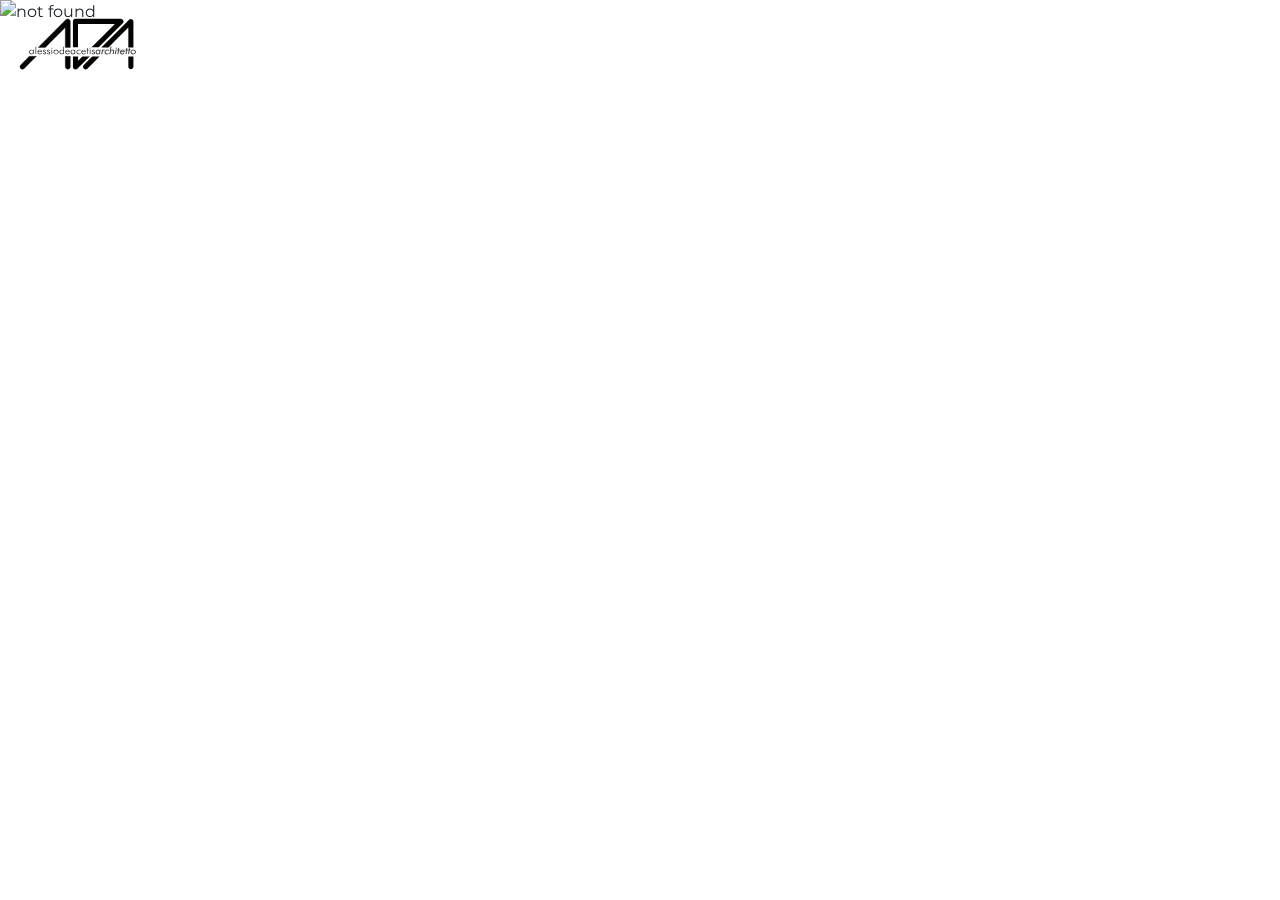
==== index.html @ 45acc665 "Update index.html" ====
<!doctype html>
<html lang="it">
  <head>
    <meta charset="utf-8">
    <meta name="viewport" content="width=device-width, initial-scale=1">
    
    <!--<link href="https://cdn.jsdelivr.net/npm/bootstrap@5.1.1/dist/css/bootstrap.min.css" rel="stylesheet" integrity="sha384-F3w7mX95PdgyTmZZMECAngseQB83DfGTowi0iMjiWaeVhAn4FJkqJByhZMI3AhiU" crossorigin="anonymous">
    -->
    <link rel="stylesheet" type="text/css" href="bootstrap/css/bootstrap.css">
    <link rel="stylesheet" type="text/css" href="css/index.css">
    <link rel="preconnect" href="https://fonts.googleapis.com">
    <link rel="preconnect" href="https://fonts.gstatic.com" crossorigin>
    <link href="https://fonts.googleapis.com/css2?family=Montserrat:wght@500&display=swap" rel="stylesheet">

    <title>studio ADA</title>
  </head>
<body>
<!-------------------------------  NAVBAR  -------------------------------------->
    <nav id="miaNavbar" class="navbar navbar-dark bg-dark fixed-top">
        <div class="container-fluid">
          <a class="navbar-brand" href="#">
            <img src="images/Logo ADA.svg" width="140" class="me-3"></a>
          <button class="navbar-toggler" type="button" data-bs-toggle="offcanvas" data-bs-target="#offcanvasNavbar" aria-controls="offcanvasNavbar">
            <span class="navbar-toggler-icon"></span>
          </button>
          <div class="offcanvas offcanvas-end" tabindex="-1" id="offcanvasNavbar" aria-labelledby="offcanvasNavbarLabel">
            <div class="offcanvas-header">
              <h5 class="offcanvas-title" id="offcanvasNavbarLabel">STUDIO ADA</h5>
              <button type="button" class="btn-close btn-close-white text-reset" data-bs-dismiss="offcanvas" aria-label="Close"></button>
            </div>
            <div class="offcanvas-body">
              <ul class="navbar-nav justify-content-end flex-grow-1 pe-3">
                <li class="nav-item">
                  <a class="nav-link active" aria-current="page" href="index.html">HOME</a>
                </li>
                <li class="nav-item">
                  <a class="nav-link" href="projects.html">PROGETTI</a>
                </li>
                <li class="nav-item">
                    <a class="nav-link" href="about.html">STUDIO</a>
                </li>
                <li class="nav-item">
                    <a class="nav-link" href="contacts.html">CONTATTI</a>
                </li>
            </div>
          </div>
        </div>
      </nav>

<!-------------------------------  CAROUSEL  -------------------------------------->
<div id="carouselExampleFade" class="carousel slide carousel-fade" data-bs-ride="carousel">
    <article id="citazione">
        <h1>"L'architettura è una scultura abitata"</h1>
        <p>(Constantin Brancusi)</p>
    </article>
    <div class="carousel-inner">
      <div class="carousel-item active">
        <img src="images/land4.jpg" class="d-block w-100" alt="not found">
      </div>
      <div class="carousel-item">
        <img src="images/land2.jpg" class="d-block w-100" alt="not found">
      </div>
      <div class="carousel-item">
        <img src="images/land1.png" class="d-block w-100" alt="not found">
      </div>
    </div>
    <button class="carousel-control-prev" type="button" data-bs-target="#carouselExampleFade" data-bs-slide="prev">
      <span class="carousel-control-prev-icon" aria-hidden="true"></span>
      <span class="visually-hidden">Previous</span>
    </button>
    <button class="carousel-control-next" type="button" data-bs-target="#carouselExampleFade" data-bs-slide="next">
      <span class="carousel-control-next-icon" aria-hidden="true"></span>
      <span class="visually-hidden">Next</span>
    </button>
  </div>

<!------------------------------- CARD   --------------------------------------------->
<div id="similFooter" class="container-fluid">
    <h2>Studio di Architettura ADA</h2>
    <h4>Architetto Alessio De Acetis</h4>
    <p>Via dello studio dell'architetto, 1, Roma</p>
    <p>telefono 333/1234567</p>
    <p>email architetto@gmail.com</p>
</div>

    <script src="bootstrap/js/bootstrap.bundle.js"></script>

  </body>
</html>
---- css/index.css ----
body {
    font-family: 'Montserrat', sans-serif;
}
/******************* NAV**************************/
#miaNavbar{
    background-color: transparent !important;
}

#offcanvasNavbar {
    background-image: url('../images/bl2.jpg');
    background-size: cover;
    background-position: center;
    box-shadow: 0 0 10px black;
}

.offcanvas-backdrop.show {
    opacity: 0.2;
}

.offcanvas-body {
    display:flex;
}

.offcanvas-title{
    color: rgb(255, 255, 255, 0.1);
    text-shadow: 0 0 2px white;
}



#citazione{
    display: flex;
    flex-direction: column;
    position: absolute;
    font-size: 1.5rem;
    z-index: 5;
    top: 120px;
    left: 30px;
    opacity: 0;
    animation: 1.5s linear citazioneFade;
    animation-delay: 0.2s;
    animation-fill-mode: forwards;
}

#citazione p {
    font-size: 0.5rem;
    margin-right: 10px;
    align-self: flex-end;
}

#carouselExampleFade img {
    height: 100vh;
    vertical-align:top;
    object-fit: cover;
    position: relative;
}

.carousel{
    position:fixed;
    width: 100%;
}

#similFooter {
    opacity: 0;
    background: linear-gradient(45deg, rgb(255, 255, 255, 1), rgb(255, 255, 255, 0));
    /*background-color: rgb(255, 255, 255, 0.4);*/
    padding-top: 10px;
    padding-bottom: 10px;
    position: absolute;
    z-index: 5;
    animation: 3s ease-in enter;
    animation-delay: 1.4s;
    animation-fill-mode: forwards;
}

/********************************** ANIMATIONS ***********************************************/
@keyframes enter {
    from {
        bottom: 60px;
        opacity: 0
    }
    25%{
        bottom: 0px;
        opacity: 0.3;
    }
    40%{
        bottom: 0px;
        opacity: 1;
    }
    60%{
        bottom: 0px;
        opacity: 1;
    }
    to {
        bottom: -285px;
        opacity: 1;
    }
}

@keyframes citazioneFade {
    from{
        opacity: 0;
        left: -15px;

    }
    to {
        opacity: 1;
        left: 30px;
    }
}
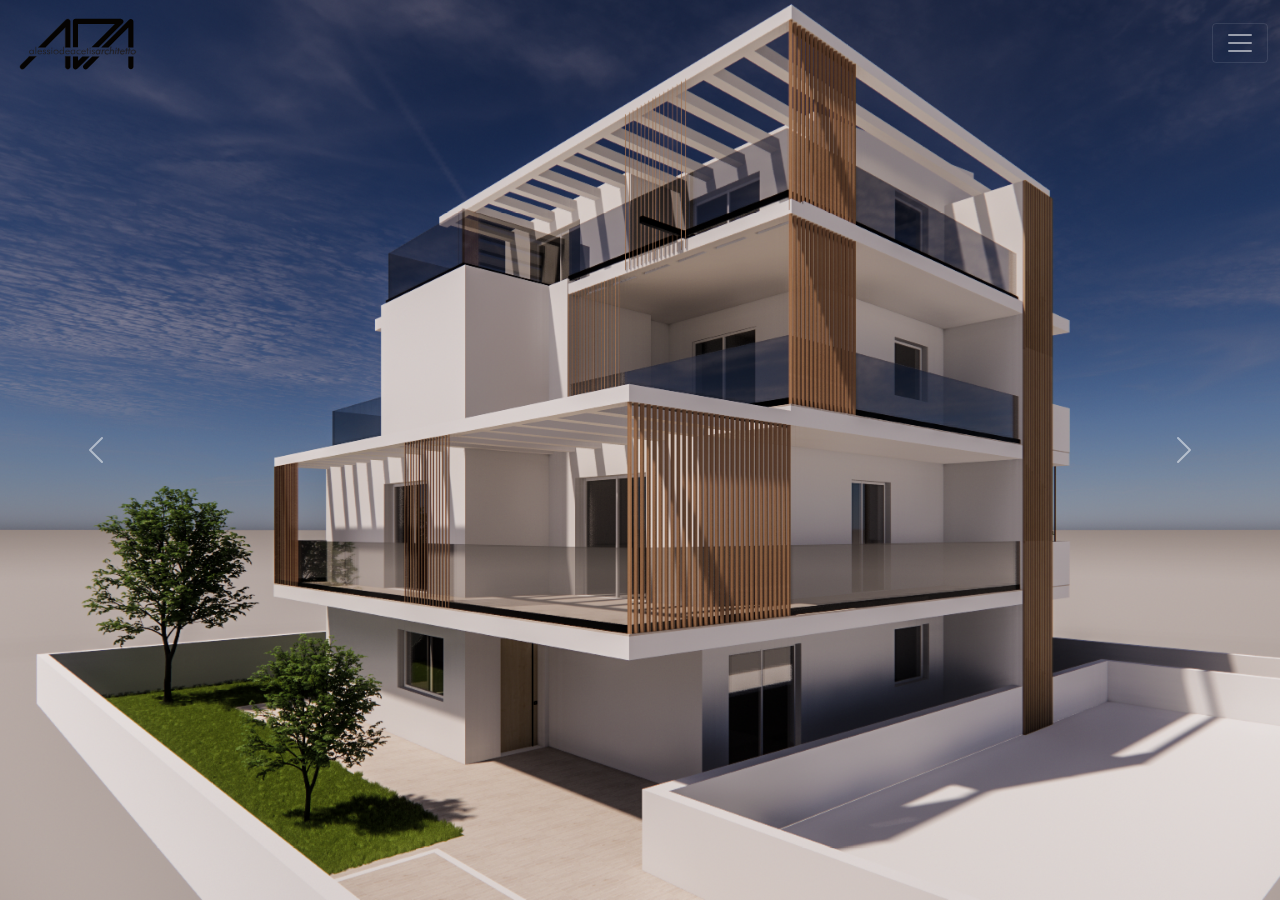
==== commit b3c32042: "landing all changed" ====
--- a/index.html
+++ b/index.html
@@ -11,7 +11,6 @@
     <link rel="preconnect" href="https://fonts.googleapis.com">
     <link rel="preconnect" href="https://fonts.gstatic.com" crossorigin>
     <link href="https://fonts.googleapis.com/css2?family=Montserrat:wght@500&display=swap" rel="stylesheet">
-
     <title>studio ADA</title>
   </head>
 <body>
@@ -49,19 +48,18 @@
 
 <!-------------------------------  CAROUSEL  -------------------------------------->
 <div id="carouselExampleFade" class="carousel slide carousel-fade" data-bs-ride="carousel">
-    <article id="citazione">
-        <h1>"L'architettura è una scultura abitata"</h1>
-        <p>(Constantin Brancusi)</p>
-    </article>
     <div class="carousel-inner">
       <div class="carousel-item active">
-        <img src="images/land4.jpg" class="d-block w-100" alt="not found">
+        <img src="images/land1.png" class="d-block w-100" alt="not found">
       </div>
       <div class="carousel-item">
-        <img src="images/land2.jpg" class="d-block w-100" alt="not found">
+        <img src="images/land2.png" class="d-block w-100" alt="not found">
       </div>
       <div class="carousel-item">
-        <img src="images/land1.png" class="d-block w-100" alt="not found">
+        <img src="images/land3.jpg" class="d-block w-100" alt="not found">
+      </div>
+      <div class="carousel-item">
+        <img src="images/land4.jpg" class="d-block w-100" alt="not found">
       </div>
     </div>
     <button class="carousel-control-prev" type="button" data-bs-target="#carouselExampleFade" data-bs-slide="prev">
@@ -78,9 +76,14 @@
 <div id="similFooter" class="container-fluid">
     <h2>Studio di Architettura ADA</h2>
     <h4>Architetto Alessio De Acetis</h4>
-    <p>Via dello studio dell'architetto, 1, Roma</p>
-    <p>telefono 333/1234567</p>
-    <p>email architetto@gmail.com</p>
+    <p>Piazzale dello sport, 6, 00040, Marino(RM)</p>
+    <p><img src="images/IconCall.svg">0688653454</p>
+    <p><img src="images/IconPhone.svg">3470730661</p>
+    <a href="mailto:Alessiodeacetis@libero.it"><img src="images/IconEmail.svg">Alessiodeacetis@libero.it</a>
+    <br>
+    <a href="#"><img class="social" src="images/instagram.png"></a>
+    <a href="#"><img class="social" src="images/facebook.png"></a>
+    <a href="#"><img class="social" src="images/youtube.png"></a>
 </div>
 
     <script src="bootstrap/js/bootstrap.bundle.js"></script>
--- a/css/index.css
+++ b/css/index.css
@@ -7,7 +7,7 @@
 }
 
 #offcanvasNavbar {
-    background-image: url('../images/bl2.jpg');
+    background-image: url('../images/bl2-min.jpg');
     background-size: cover;
     background-position: center;
     box-shadow: 0 0 10px black;
@@ -26,27 +26,7 @@
     text-shadow: 0 0 2px white;
 }
 
-
-
-#citazione{
-    display: flex;
-    flex-direction: column;
-    position: absolute;
-    font-size: 1.5rem;
-    z-index: 5;
-    top: 120px;
-    left: 30px;
-    opacity: 0;
-    animation: 1.5s linear citazioneFade;
-    animation-delay: 0.2s;
-    animation-fill-mode: forwards;
-}
-
-#citazione p {
-    font-size: 0.5rem;
-    margin-right: 10px;
-    align-self: flex-end;
-}
+/*****************************************************/
 
 #carouselExampleFade img {
     height: 100vh;
@@ -62,22 +42,40 @@
 
 #similFooter {
     opacity: 0;
-    background: linear-gradient(45deg, rgb(255, 255, 255, 1), rgb(255, 255, 255, 0));
-    /*background-color: rgb(255, 255, 255, 0.4);*/
+    background: linear-gradient(45deg, rgb(0, 0, 0, 1), rgb(0, 0, 0, 0));
+    color: rgb(255, 255, 255, 0.6);
+    text-shadow: 0 0 4px black;
     padding-top: 10px;
     padding-bottom: 10px;
+    padding-left: 15px;
     position: absolute;
     z-index: 5;
     animation: 3s ease-in enter;
-    animation-delay: 1.4s;
+    animation-delay: 0.2s;
     animation-fill-mode: forwards;
+}
+
+#similFooter a {
+    text-decoration: none;
+    color: rgb(255, 255, 255, 0.6);
+}
+
+#similFooter img {
+    opacity: 0.6;
+    padding-right: 5px;
+}
+
+.social {
+    padding-top: 15px;
+    margin-right:50px;
+    width:40px;
 }
 
 /********************************** ANIMATIONS ***********************************************/
 @keyframes enter {
     from {
-        bottom: 60px;
-        opacity: 0
+        bottom: 20px;
+        opacity: 0.05
     }
     25%{
         bottom: 0px;
@@ -85,9 +83,9 @@
     }
     40%{
         bottom: 0px;
-        opacity: 1;
+        opacity: 0.8;
     }
-    60%{
+    65%{
         bottom: 0px;
         opacity: 1;
     }
@@ -96,15 +94,3 @@
         opacity: 1;
     }
 }
-
-@keyframes citazioneFade {
-    from{
-        opacity: 0;
-        left: -15px;
-
-    }
-    to {
-        opacity: 1;
-        left: 30px;
-    }
-}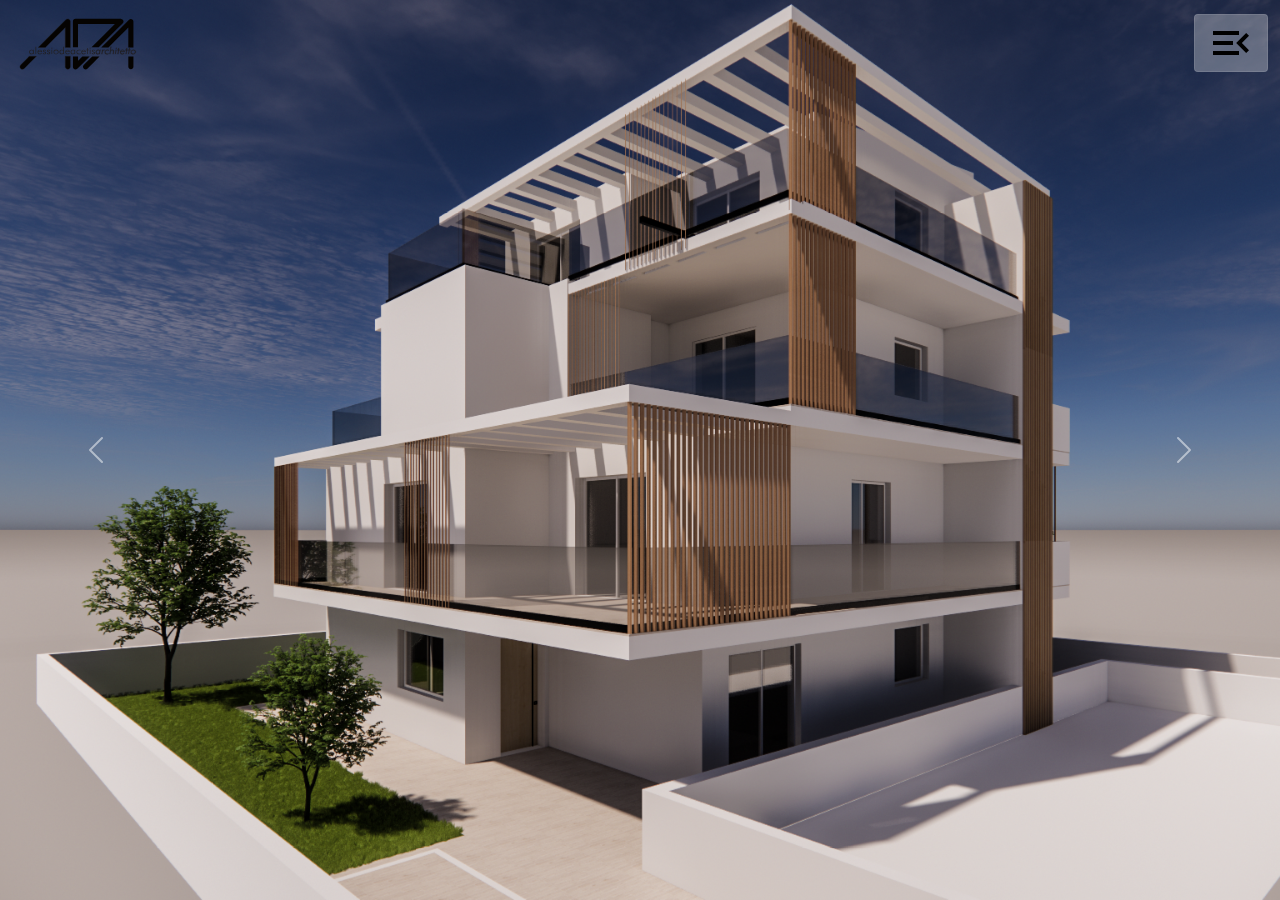
==== commit 5b41f2e7: "landing and contacts all done" ====
--- a/index.html
+++ b/index.html
@@ -17,10 +17,10 @@
 <!-------------------------------  NAVBAR  -------------------------------------->
     <nav id="miaNavbar" class="navbar navbar-dark bg-dark fixed-top">
         <div class="container-fluid">
-          <a class="navbar-brand" href="#">
+          <a class="navbar-brand" href="index.html">
             <img src="images/Logo ADA.svg" width="140" class="me-3"></a>
           <button class="navbar-toggler" type="button" data-bs-toggle="offcanvas" data-bs-target="#offcanvasNavbar" aria-controls="offcanvasNavbar">
-            <span class="navbar-toggler-icon"></span>
+            <img src="images/icons/menu.svg">
           </button>
           <div class="offcanvas offcanvas-end" tabindex="-1" id="offcanvasNavbar" aria-labelledby="offcanvasNavbarLabel">
             <div class="offcanvas-header">
@@ -72,18 +72,18 @@
     </button>
   </div>
 
-<!------------------------------- CARD   --------------------------------------------->
-<div id="similFooter" class="container-fluid">
+<!------------------------------- FOOTER   --------------------------------------------->
+<div id="footer" class="container-fluid">
     <h2>Studio di Architettura ADA</h2>
     <h4>Architetto Alessio De Acetis</h4>
-    <p>Piazzale dello sport, 6, 00040, Marino(RM)</p>
-    <p><img src="images/IconCall.svg">0688653454</p>
-    <p><img src="images/IconPhone.svg">3470730661</p>
-    <a href="mailto:Alessiodeacetis@libero.it"><img src="images/IconEmail.svg">Alessiodeacetis@libero.it</a>
-    <br>
-    <a href="#"><img class="social" src="images/instagram.png"></a>
-    <a href="#"><img class="social" src="images/facebook.png"></a>
-    <a href="#"><img class="social" src="images/youtube.png"></a>
+    <a class="contacts" href="https://goo.gl/maps/tKF3xkt3KVui4APU7"><img src="images/icons/IconMap.svg">Piazzale dello sport, 6, 00040, Marino(RM)</a>
+    <a class="contacts" href="tel:0688653454"><img src="images/icons/IconCall.svg">0688653454</a>
+    <a class="contacts" href="tel:3470730661"><img src="images/icons/IconPhone.svg">3470730661</a>
+    <a class="contacts" href="mailto:Alessiodeacetis@libero.it"><img src="images/icons/IconEmail.svg">Alessiodeacetis@libero.it</a>
+    <a href="#"><img class="social" src="images/icons/instagram.png"></a>
+    <a href="#"><img class="social" src="images/icons/facebook.png"></a>
+    <a href="#"><img class="social" src="images/icons/youtube.png"></a>
+    <a href="https://wa.me/393470730661"><img class="social" src="images/icons/whatsapp.png"></a>
 </div>
 
     <script src="bootstrap/js/bootstrap.bundle.js"></script>
--- a/css/index.css
+++ b/css/index.css
@@ -5,16 +5,19 @@
 #miaNavbar{
     background-color: transparent !important;
 }
+.navbar-toggler{
+    background-color: rgb(255,255,255,0.3);
+}
 
 #offcanvasNavbar {
-    background-image: url('../images/bl2-min.jpg');
+    background-image: url('../images/bl2new.jpg');
     background-size: cover;
     background-position: center;
     box-shadow: 0 0 10px black;
 }
 
 .offcanvas-backdrop.show {
-    opacity: 0.2;
+    opacity: 0;
 }
 
 .offcanvas-body {
@@ -26,7 +29,7 @@
     text-shadow: 0 0 2px white;
 }
 
-/*****************************************************/
+/****************** CAROUSEL***********************/
 
 #carouselExampleFade img {
     height: 100vh;
@@ -40,10 +43,12 @@
     width: 100%;
 }
 
-#similFooter {
+/********************FOOTER************************/
+
+#footer {
     opacity: 0;
     background: linear-gradient(45deg, rgb(0, 0, 0, 1), rgb(0, 0, 0, 0));
-    color: rgb(255, 255, 255, 0.6);
+    color: rgb(255, 255, 255, 0.9);
     text-shadow: 0 0 4px black;
     padding-top: 10px;
     padding-bottom: 10px;
@@ -55,23 +60,39 @@
     animation-fill-mode: forwards;
 }
 
-#similFooter a {
+#footer a {
     text-decoration: none;
     color: rgb(255, 255, 255, 0.6);
+    transition: color .5s;
 }
 
-#similFooter img {
+#footer img {
     opacity: 0.6;
     padding-right: 5px;
 }
-
+.contacts{
+    display: block;
+    margin: 15px 0;
+}
+.contacts img {
+    
+    width: 30px;
+}
 .social {
-    padding-top: 15px;
+    padding-bottom: 15px;
     margin-right:50px;
     width:40px;
+    transition: opacity .5s;
 }
 
-/********************************** ANIMATIONS ***********************************************/
+.social:hover {
+    opacity:1 !important;
+}
+
+#footer a:hover{
+    color: rgb(255, 255, 255, 1);
+}
+/********************** ANIMATIONS ****************************/
 @keyframes enter {
     from {
         bottom: 20px;
@@ -90,7 +111,7 @@
         opacity: 1;
     }
     to {
-        bottom: -285px;
+        bottom: -60vh;
         opacity: 1;
     }
 }
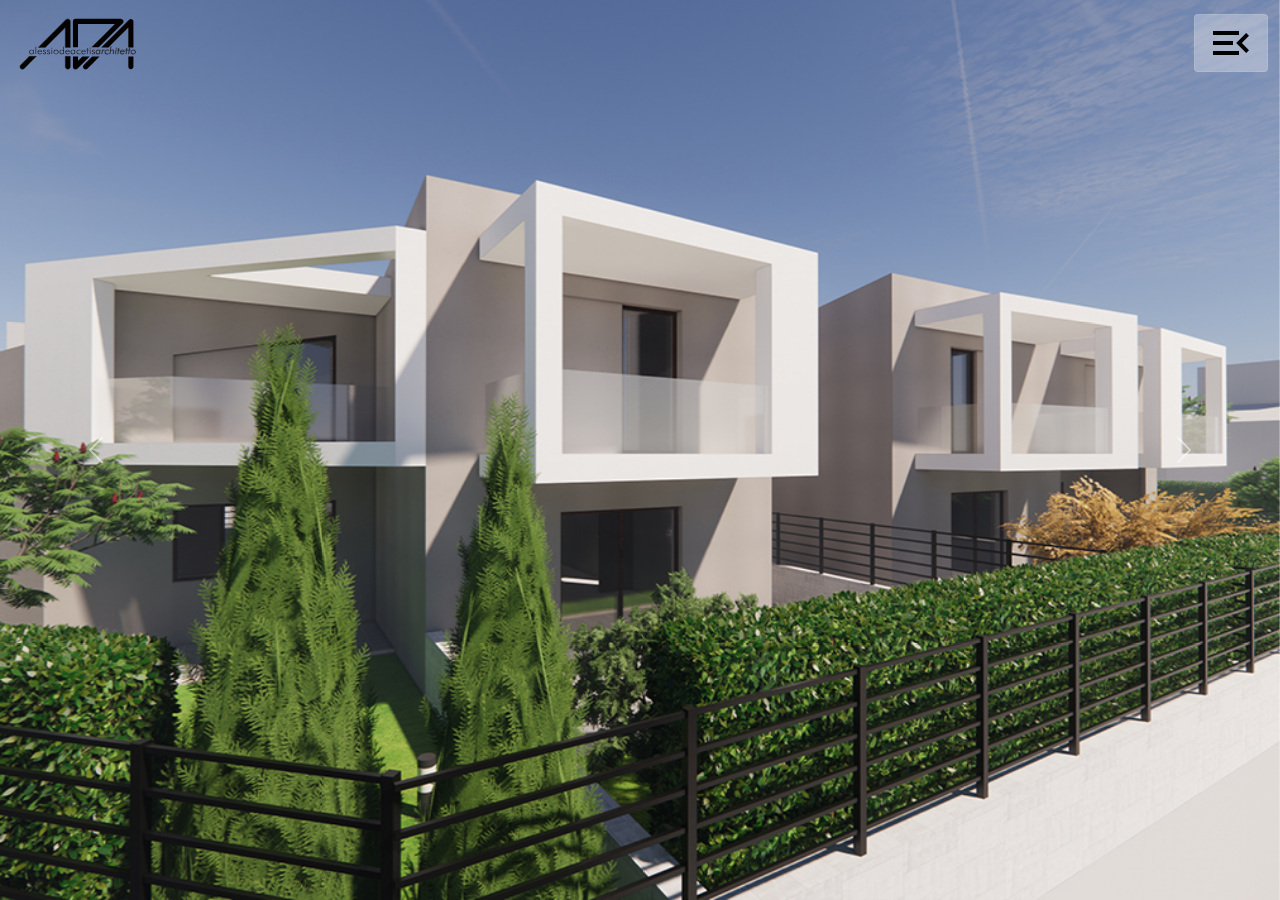
==== commit c3c69772: "changed some images" ====
--- a/index.html
+++ b/index.html
@@ -50,10 +50,10 @@
 <div id="carouselExampleFade" class="carousel slide carousel-fade" data-bs-ride="carousel">
     <div class="carousel-inner">
       <div class="carousel-item active">
-        <img src="images/land1.png" class="d-block w-100" alt="not found">
+        <img src="images/land5.jpg" class="d-block w-100" alt="not found">
       </div>
       <div class="carousel-item">
-        <img src="images/land2.png" class="d-block w-100" alt="not found">
+        <img src="images/land2.jpg" class="d-block w-100" alt="not found">
       </div>
       <div class="carousel-item">
         <img src="images/land3.jpg" class="d-block w-100" alt="not found">
--- a/css/index.css
+++ b/css/index.css
@@ -80,7 +80,7 @@
 }
 .social {
     padding-bottom: 15px;
-    margin-right:50px;
+    margin-right:30px;
     width:40px;
     transition: opacity .5s;
 }
@@ -111,7 +111,7 @@
         opacity: 1;
     }
     to {
-        bottom: -60vh;
+        bottom: -100%;
         opacity: 1;
     }
 }
